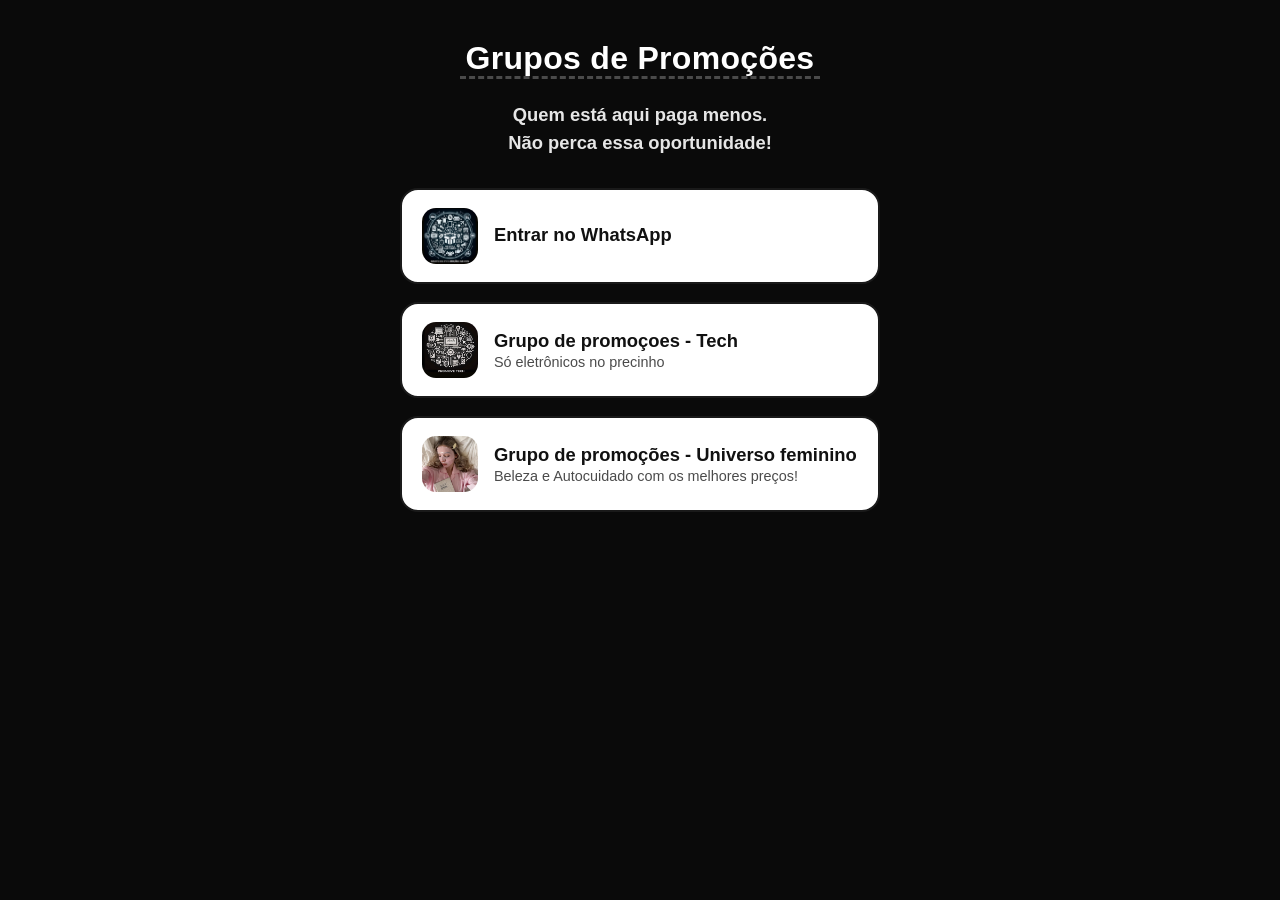
==== index.html @ d7baeaa2 "Renomeia para index.html" ====
<!DOCTYPE html>
<html lang="pt-BR">
<head>
<meta charset="UTF-8">
<meta name="viewport" content="width=device-width, initial-scale=1.0">
<title>Central das Promoções</title>
<link rel="stylesheet" href="style.css">
</head>
<body>
  <div class="page">

    <h1><Promoções class="placeholder-name">Grupos de Promoções</h1>

    <p class="subtitle">
      Quem está aqui paga menos.<br>
      Não perca essa oportunidade!
    </p>

    <div class="card-list">
      <a class="card" href="https://chat.whatsapp.com/JTe1IcKR3JC3chGqcdYJgB" target="_blank" rel="noopener">
        <img src="images/PromoGeral.jpeg" class="ofertaBeleza">
        <div class="card-text">
          <div class="title">Entrar no WhatsApp</div>
          <div class="desc"></div>
        </div>
      </a>
      <a class="card" href="https://chat.whatsapp.com/BbmjZQ36LeMDnOn38svQRs" target="_blank" rel="noopener">
        <img src="images/OfertasTech.jpeg" class="ofertaTech"> 
        <div class="card-text">
          <div class="title">Grupo de promoçoes - Tech</div>
          <div class="desc">Só eletrônicos no precinho</div>
        </div>
      </a>
      <a class="card" href="https://chat.whatsapp.com/JJbFHOgMdsF9J7NOMz3Dbs?s=sw&p=i&ilr=2" target="_blank" rel="noopener">
        <img src="images/OfertasBeleza.png" class="ofertaBeleza">
        <div class="card-text">
          <div class="title">Grupo de promoções - Universo feminino</div>
          <div class="desc">Beleza e Autocuidado com os melhores preços!</div>
        </div>
      </a> 
  </div>
</body>
</html>
---- style.css ----
* { box-sizing: border-box; margin: 0; padding: 0; }

body {
  background: #0a0a0a;
  font-family: 'Segoe UI', Arial, sans-serif;
  color: #ffffff;
  display: flex;
  justify-content: center;
  padding: 40px 20px 80px;
}

.page {
  width: 100%;
  max-width: 480px;
  text-align: center;
}

.avatar {
  width: 140px;
  height: 140px;
  border-radius: 50%;
  margin: 0 auto 28px;
  background: radial-gradient(circle at 35% 30%, #2a2a2a, #000 70%);
  border: 3px solid #2e2e2e;
  display: flex;
  align-items: center;
  justify-content: center;
  font-size: 54px;
}

h1 {
  font-size: 2rem;
  font-weight: 800;
  margin-bottom: 24px;
  letter-spacing: 0.3px;
}

.placeholder-name {
  border-bottom: 3px dashed #4a4a4a;
  padding: 0 6px;
}

.subtitle {
  font-size: 1.15rem;
  font-weight: 700;
  line-height: 1.5;
  margin-bottom: 32px;
  color: #e6e6e6;
}

.card-list {
  display: flex;
  flex-direction: column;
  gap: 18px;
}

.card {
  background: #ffffff;
  color: #111;
  border-radius: 18px;
  padding: 18px 20px;
  display: flex;
  align-items: center;
  gap: 16px;
  text-align: left;
  text-decoration: none;
  border: 2px solid #1a1a1a;
  transition: transform 0.15s ease, box-shadow 0.15s ease;
}

.card:hover, .card:focus-visible {
  transform: translateY(-2px);
  box-shadow: 0 8px 20px rgba(0,0,0,0.4);
  outline: none;
}

.icon {
  width: 56px;
  height: 56px;
  border-radius: 14px;
  flex-shrink: 0;
  display: flex;
  align-items: center;
  justify-content: center;
  font-size: 26px;
  color: #fff;
}

.icon.whatsapp { background: #25D366; }
.icon.telegram { background: #229ED9; }
.icon.tech { background: #3a3f51; }
.icon.casa { background: #8a5a3c; }
.icon.tenis { background: #1c1c2b; }

.card-text .title {
  font-size: 1.15rem;
  font-weight: 700;
  margin-bottom: 2px;
}

.card-text .desc {
  font-size: 0.9rem;
  color: #4b4b4b;
}

.footer-note {
  margin-top: 40px;
  font-size: 0.8rem;
  color: #555;
}


.ofertaBeleza{
  width: 56px;
  height: 56px;
  border-radius: 14px;
  flex-shrink: 0;
  display: flex;
  align-items: center;
  justify-content: center;
  font-size: 26px;
  color: #fff;
}


.ofertaTech{
  width: 56px;
  height: 56px;
  border-radius: 14px;
  flex-shrink: 0;
  display: flex;
  align-items: center;
  justify-content: center;
  font-size: 26px;
}

.ofertaGeral{
  width: 56px;
  height: 56px;
  border-radius: 14px;
  flex-shrink: 0;
  display: flex;
  align-items: center;
  justify-content: center;
  font-size: 26px;
}
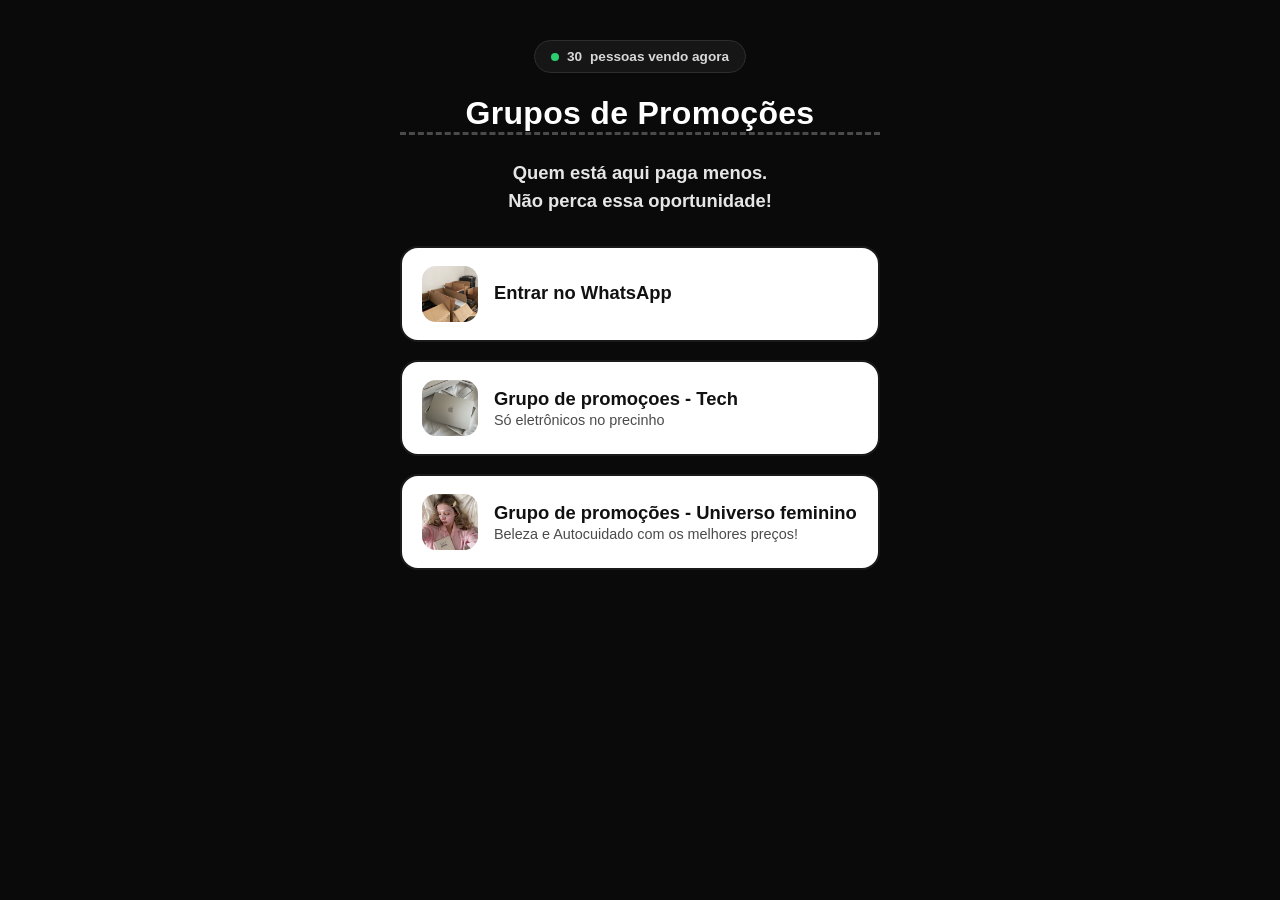
==== commit 176c5b5b: "Pequenas atualizações" ====
--- a/index.html
+++ b/index.html
@@ -9,7 +9,13 @@
 <body>
   <div class="page">
 
-    <h1><Promoções class="placeholder-name">Grupos de Promoções</h1>
+    <!-- WIDGET 1: contador "pessoas vendo agora" -->
+    <div class="viewer-counter" id="viewerCounter">
+      <span class="dot"></span>
+      <span id="viewerCount">30</span> pessoas vendo agora
+    </div>
+
+    <h1 class="placeholder-name">Grupos de Promoções</h1>
 
     <p class="subtitle">
       Quem está aqui paga menos.<br>
@@ -18,26 +24,33 @@
 
     <div class="card-list">
       <a class="card" href="https://chat.whatsapp.com/JTe1IcKR3JC3chGqcdYJgB" target="_blank" rel="noopener">
-        <img src="images/PromoGeral.jpeg" class="ofertaBeleza">
+        <img src="images/Geral.png" class="ofertaBeleza" alt="">
         <div class="card-text">
           <div class="title">Entrar no WhatsApp</div>
           <div class="desc"></div>
         </div>
       </a>
       <a class="card" href="https://chat.whatsapp.com/BbmjZQ36LeMDnOn38svQRs" target="_blank" rel="noopener">
-        <img src="images/OfertasTech.jpeg" class="ofertaTech"> 
+        <img src="images/Tech.png" class="ofertaTech" alt="">
         <div class="card-text">
           <div class="title">Grupo de promoçoes - Tech</div>
           <div class="desc">Só eletrônicos no precinho</div>
         </div>
       </a>
       <a class="card" href="https://chat.whatsapp.com/JJbFHOgMdsF9J7NOMz3Dbs?s=sw&p=i&ilr=2" target="_blank" rel="noopener">
-        <img src="images/OfertasBeleza.png" class="ofertaBeleza">
+        <img src="images/OfertasBeleza.png" class="ofertaBeleza" alt="">
         <div class="card-text">
           <div class="title">Grupo de promoções - Universo feminino</div>
           <div class="desc">Beleza e Autocuidado com os melhores preços!</div>
         </div>
-      </a> 
+      </a>
+    </div>
+
   </div>
+
+  <!-- WIDGET 2: avisos de quem entrou no grupo -->
+  <div class="join-toast-container" id="joinToastContainer"></div>
+
+  <script src="script.js"></script>
 </body>
 </html>
--- a/style.css
+++ b/style.css
@@ -109,7 +109,6 @@
   color: #555;
 }
 
-
 .ofertaBeleza{
   width: 56px;
   height: 56px;
@@ -120,8 +119,8 @@
   justify-content: center;
   font-size: 26px;
   color: #fff;
-}
-
+  object-fit: cover;
+}
 
 .ofertaTech{
   width: 56px;
@@ -132,6 +131,7 @@
   align-items: center;
   justify-content: center;
   font-size: 26px;
+  object-fit: cover;
 }
 
 .ofertaGeral{
@@ -143,4 +143,143 @@
   align-items: center;
   justify-content: center;
   font-size: 26px;
-}+  object-fit: cover;
+}
+
+/* ============================================
+   WIDGET 1: Contador "pessoas vendo agora"
+   ============================================ */
+.viewer-counter {
+  display: inline-flex;
+  align-items: center;
+  gap: 8px;
+  background: #161616;
+  border: 1px solid #2e2e2e;
+  color: #d8d8d8;
+  font-size: 0.85rem;
+  font-weight: 600;
+  padding: 8px 16px;
+  border-radius: 999px;
+  margin-bottom: 22px;
+}
+
+.viewer-counter .dot {
+  width: 8px;
+  height: 8px;
+  border-radius: 50%;
+  background: #2ecc71;
+  box-shadow: 0 0 0 0 rgba(46, 204, 113, 0.6);
+  animation: dot-pulse 1.6s infinite;
+}
+
+@keyframes dot-pulse {
+  0%   { box-shadow: 0 0 0 0 rgba(46, 204, 113, 0.55); }
+  70%  { box-shadow: 0 0 0 8px rgba(46, 204, 113, 0); }
+  100% { box-shadow: 0 0 0 0 rgba(46, 204, 113, 0); }
+}
+
+/* ============================================
+   WIDGET 2: Avisos de "entrou no grupo"
+   ============================================ */
+.join-toast-container {
+  position: fixed;
+  left: 16px;
+  bottom: 16px;
+  z-index: 999;
+  display: flex;
+  flex-direction: column;
+  gap: 10px;
+  pointer-events: none;
+  max-width: calc(100% - 32px);
+}
+
+.join-toast {
+  pointer-events: auto;
+  display: flex;
+  align-items: center;
+  gap: 12px;
+  background: #ffffff;
+  color: #111;
+  border-radius: 14px;
+  padding: 12px 16px;
+  min-width: 260px;
+  max-width: 320px;
+  box-shadow: 0 10px 30px rgba(0,0,0,0.45);
+  transform: translateX(-120%);
+  opacity: 0;
+  transition: transform 0.4s ease, opacity 0.4s ease;
+}
+
+.join-toast.show {
+  transform: translateX(0);
+  opacity: 1;
+}
+
+.join-toast.hide {
+  transform: translateX(-120%);
+  opacity: 0;
+}
+
+.join-toast .avatar-circle {
+  position: relative;
+  width: 40px;
+  height: 40px;
+  border-radius: 50%;
+  flex-shrink: 0;
+  display: flex;
+  align-items: center;
+  justify-content: center;
+  color: #fff;
+  font-weight: 700;
+  font-size: 1rem;
+}
+
+.join-toast .check-badge {
+  position: absolute;
+  bottom: -2px;
+  right: -2px;
+  width: 16px;
+  height: 16px;
+  border-radius: 50%;
+  background: #2ecc71;
+  border: 2px solid #ffffff;
+  display: flex;
+  align-items: center;
+  justify-content: center;
+  font-size: 9px;
+  color: #fff;
+  line-height: 1;
+}
+
+.join-toast .toast-text {
+  text-align: left;
+}
+
+.join-toast .toast-text .name-line {
+  font-size: 0.9rem;
+  font-weight: 700;
+  line-height: 1.25;
+}
+
+.join-toast .toast-text .time-line {
+  font-size: 0.78rem;
+  color: #6a6a6a;
+  display: flex;
+  align-items: center;
+  gap: 5px;
+  margin-top: 2px;
+}
+
+.join-toast .toast-text .time-line .live-dot {
+  width: 6px;
+  height: 6px;
+  border-radius: 50%;
+  background: #2ecc71;
+}
+
+@media (max-width: 400px) {
+  .join-toast {
+    min-width: 0;
+    max-width: calc(100vw - 32px);
+  }
+}
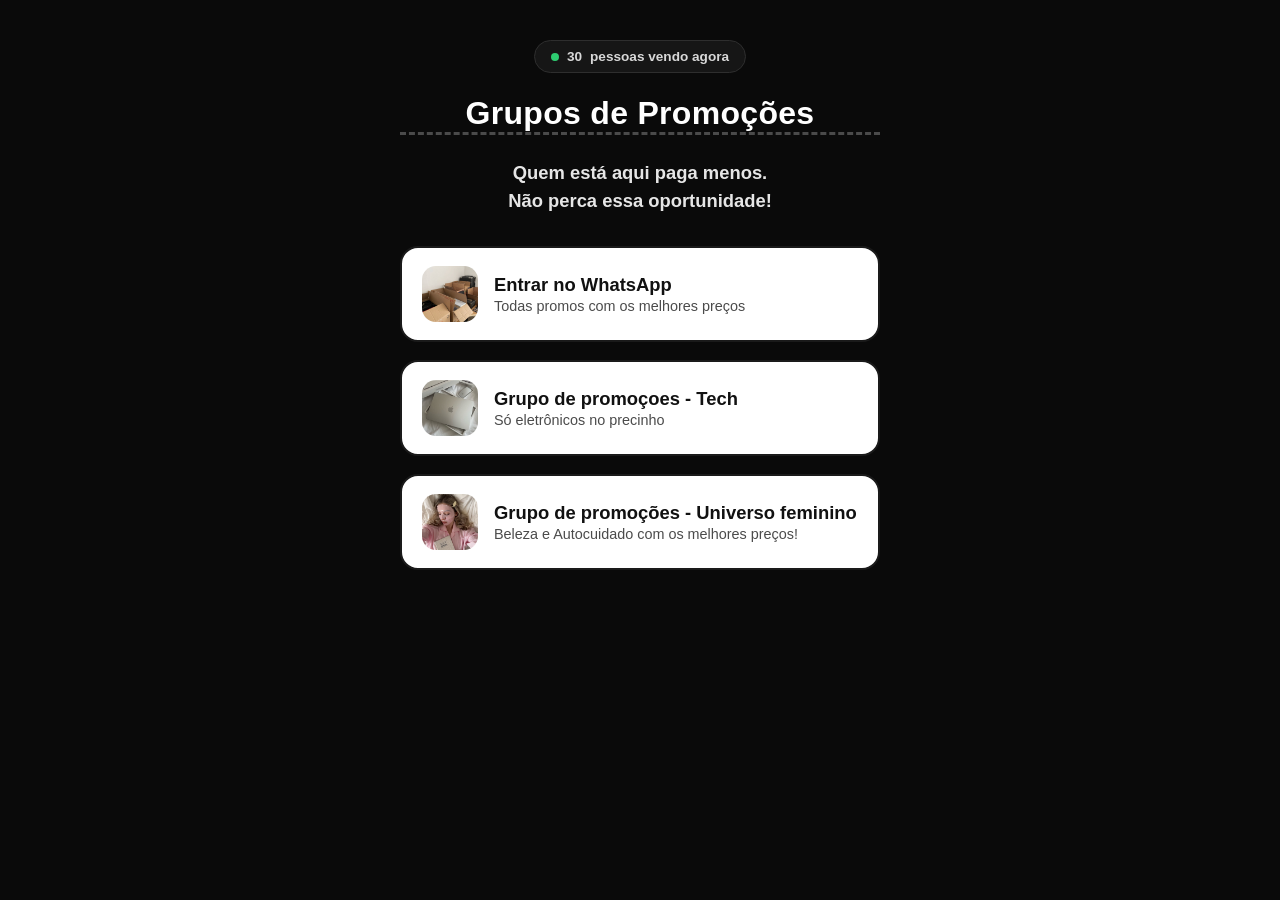
==== commit abe0290e: "Pequenas atualizações" ====
--- a/index.html
+++ b/index.html
@@ -27,6 +27,7 @@
         <img src="images/Geral.png" class="ofertaBeleza" alt="">
         <div class="card-text">
           <div class="title">Entrar no WhatsApp</div>
+          <div class="desc">Todas promos com os melhores preços</div>
           <div class="desc"></div>
         </div>
       </a>
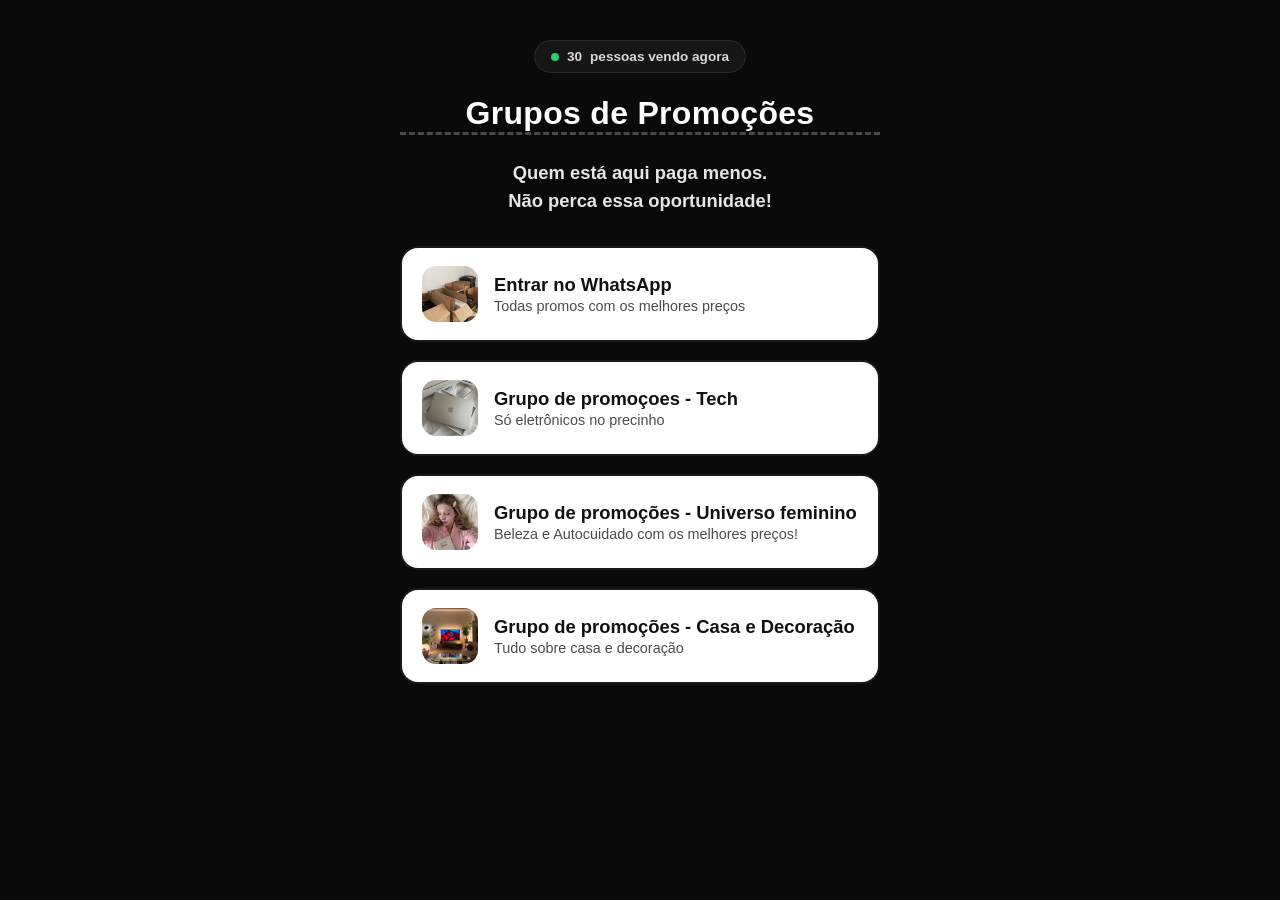
==== commit cf327270: "Adicionando o Grupo de Casa e Deco" ====
--- a/index.html
+++ b/index.html
@@ -45,6 +45,13 @@
           <div class="desc">Beleza e Autocuidado com os melhores preços!</div>
         </div>
       </a>
+      <a class="card" href="https://chat.whatsapp.com/DuCO8YpxneaIQ6Z7z6X5en?s=cl&p=i&ilr=2" target="_blank" rel="noopener">
+        <img src="images/CasaeDeco.jpeg" class="ofertaCasa" alt="">
+        <div class="card-text">
+          <div class="title">Grupo de promoções - Casa e Decoração</div>
+          <div class="desc">Tudo sobre casa e decoração</div>
+        </div>
+      </a>
     </div>
 
   </div>
--- a/style.css
+++ b/style.css
@@ -134,8 +134,20 @@
   object-fit: cover;
 }
 
-.ofertaGeral{
-  width: 56px;
+/* ofertaGeral{
+  width: 56px;
+  height: 56px;
+  border-radius: 14px;
+  flex-shrink: 0;
+  display: flex;
+  align-items: center;
+  justify-content: center;
+  font-size: 26px;
+  object-fit: cover;
+}
+*/
+.ofertaCasa{
+    width: 56px;
   height: 56px;
   border-radius: 14px;
   flex-shrink: 0;
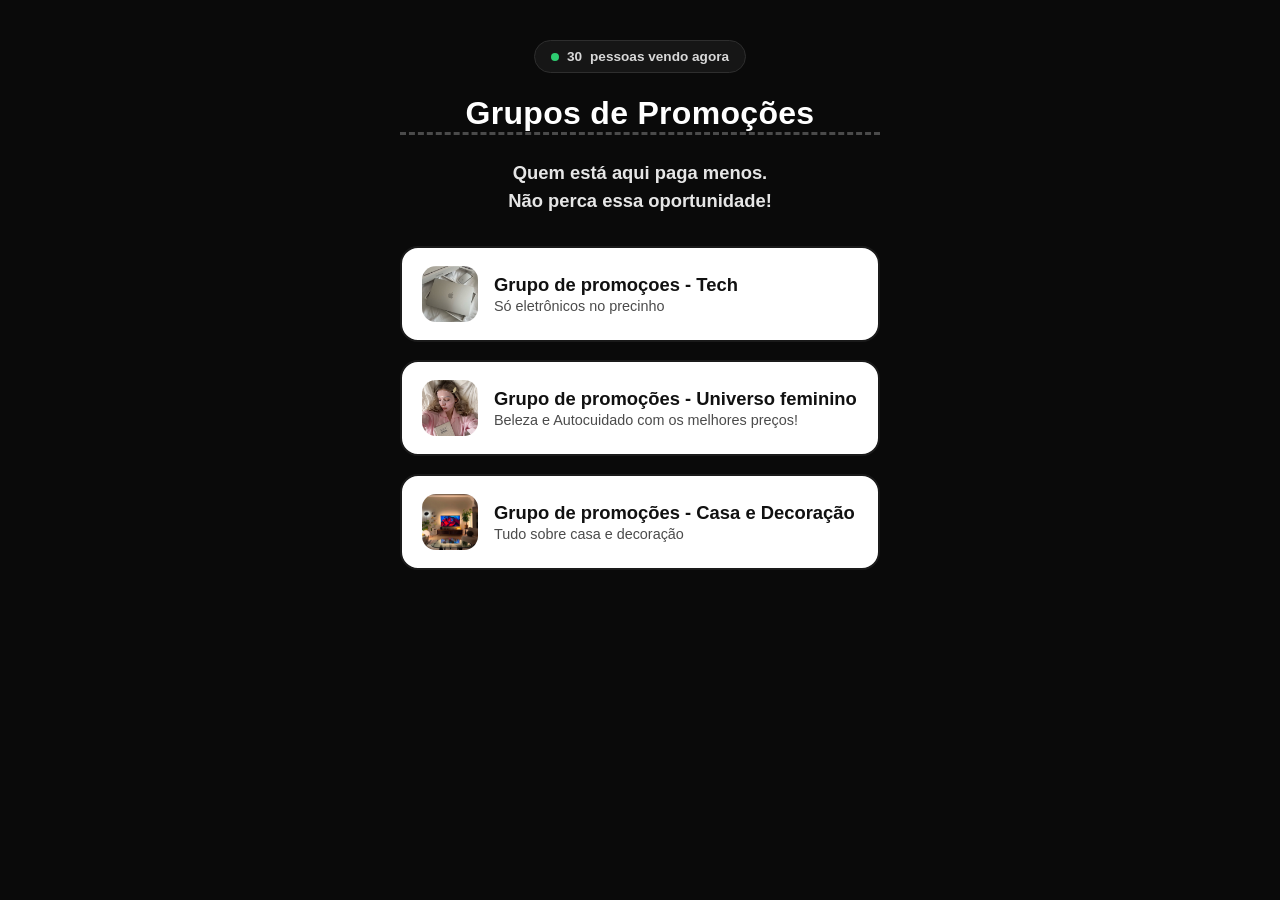
==== commit d26c65a3: "Removendo o grupo Geral" ====
--- a/index.html
+++ b/index.html
@@ -21,16 +21,7 @@
       Quem está aqui paga menos.<br>
       Não perca essa oportunidade!
     </p>
-
     <div class="card-list">
-      <a class="card" href="https://chat.whatsapp.com/JTe1IcKR3JC3chGqcdYJgB" target="_blank" rel="noopener">
-        <img src="images/Geral.png" class="ofertaBeleza" alt="">
-        <div class="card-text">
-          <div class="title">Entrar no WhatsApp</div>
-          <div class="desc">Todas promos com os melhores preços</div>
-          <div class="desc"></div>
-        </div>
-      </a>
       <a class="card" href="https://chat.whatsapp.com/BbmjZQ36LeMDnOn38svQRs" target="_blank" rel="noopener">
         <img src="images/Tech.png" class="ofertaTech" alt="">
         <div class="card-text">
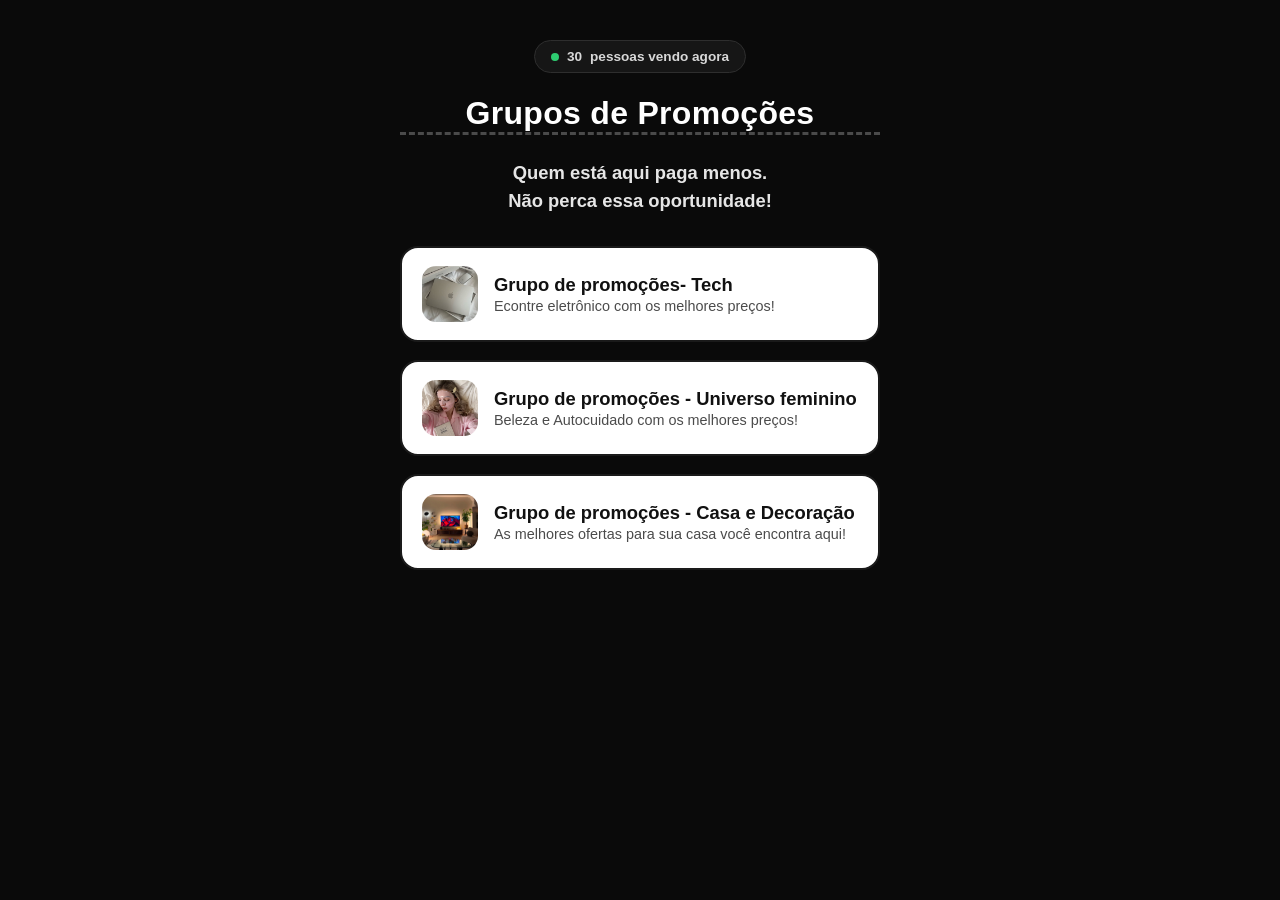
==== commit 29f87576: "Correção de descrição" ====
--- a/index.html
+++ b/index.html
@@ -25,8 +25,8 @@
       <a class="card" href="https://chat.whatsapp.com/BbmjZQ36LeMDnOn38svQRs" target="_blank" rel="noopener">
         <img src="images/Tech.png" class="ofertaTech" alt="">
         <div class="card-text">
-          <div class="title">Grupo de promoçoes - Tech</div>
-          <div class="desc">Só eletrônicos no precinho</div>
+          <div class="title">Grupo de promoções- Tech</div>
+          <div class="desc">Econtre eletrônico com os melhores preços!</div>
         </div>
       </a>
       <a class="card" href="https://chat.whatsapp.com/JJbFHOgMdsF9J7NOMz3Dbs?s=sw&p=i&ilr=2" target="_blank" rel="noopener">
@@ -40,7 +40,7 @@
         <img src="images/CasaeDeco.jpeg" class="ofertaCasa" alt="">
         <div class="card-text">
           <div class="title">Grupo de promoções - Casa e Decoração</div>
-          <div class="desc">Tudo sobre casa e decoração</div>
+          <div class="desc">As melhores ofertas para sua casa você encontra aqui!</div>
         </div>
       </a>
     </div>
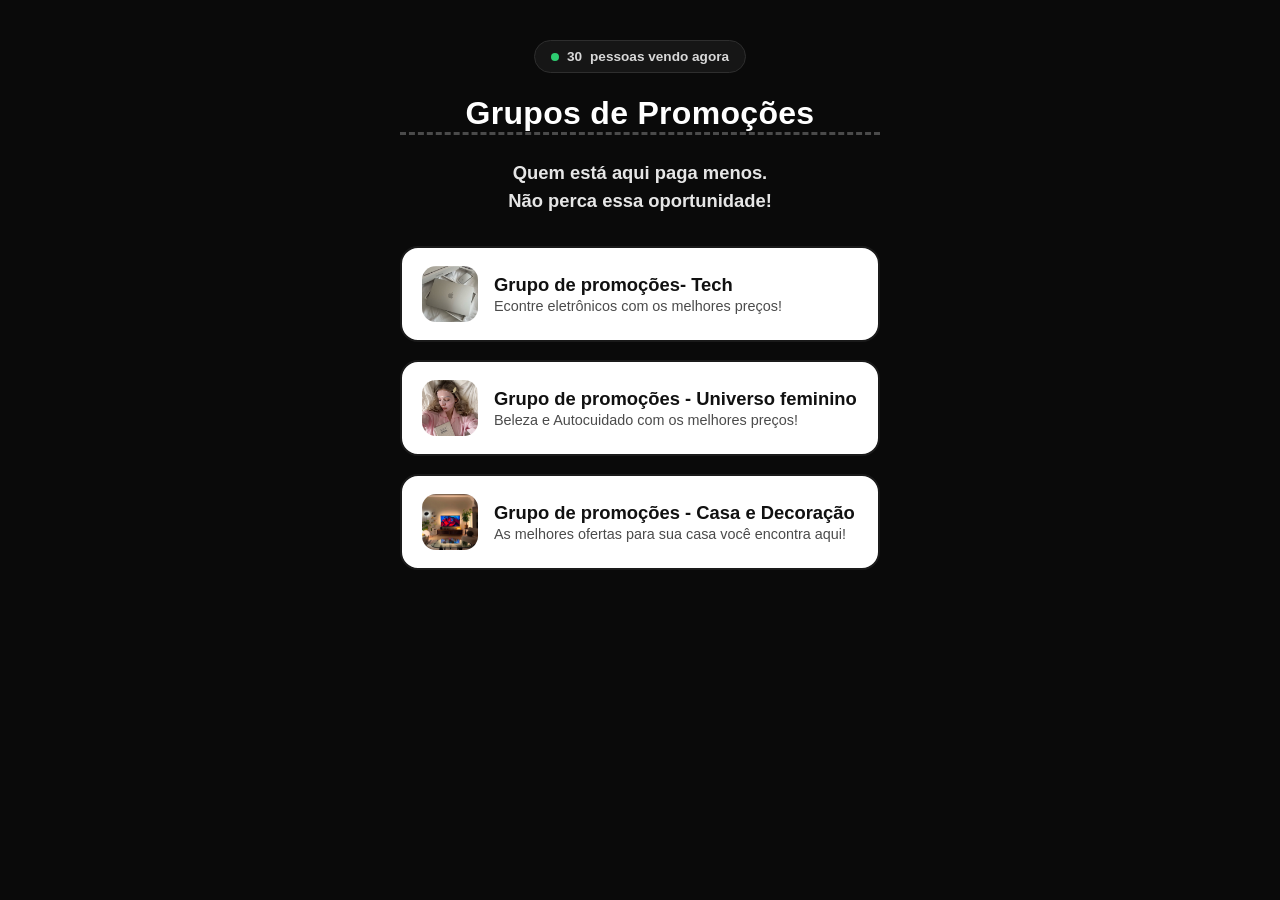
==== commit 53cde1df: "Correção de descrição" ====
--- a/index.html
+++ b/index.html
@@ -26,7 +26,7 @@
         <img src="images/Tech.png" class="ofertaTech" alt="">
         <div class="card-text">
           <div class="title">Grupo de promoções- Tech</div>
-          <div class="desc">Econtre eletrônico com os melhores preços!</div>
+          <div class="desc">Econtre eletrônicos com os melhores preços!</div>
         </div>
       </a>
       <a class="card" href="https://chat.whatsapp.com/JJbFHOgMdsF9J7NOMz3Dbs?s=sw&p=i&ilr=2" target="_blank" rel="noopener">
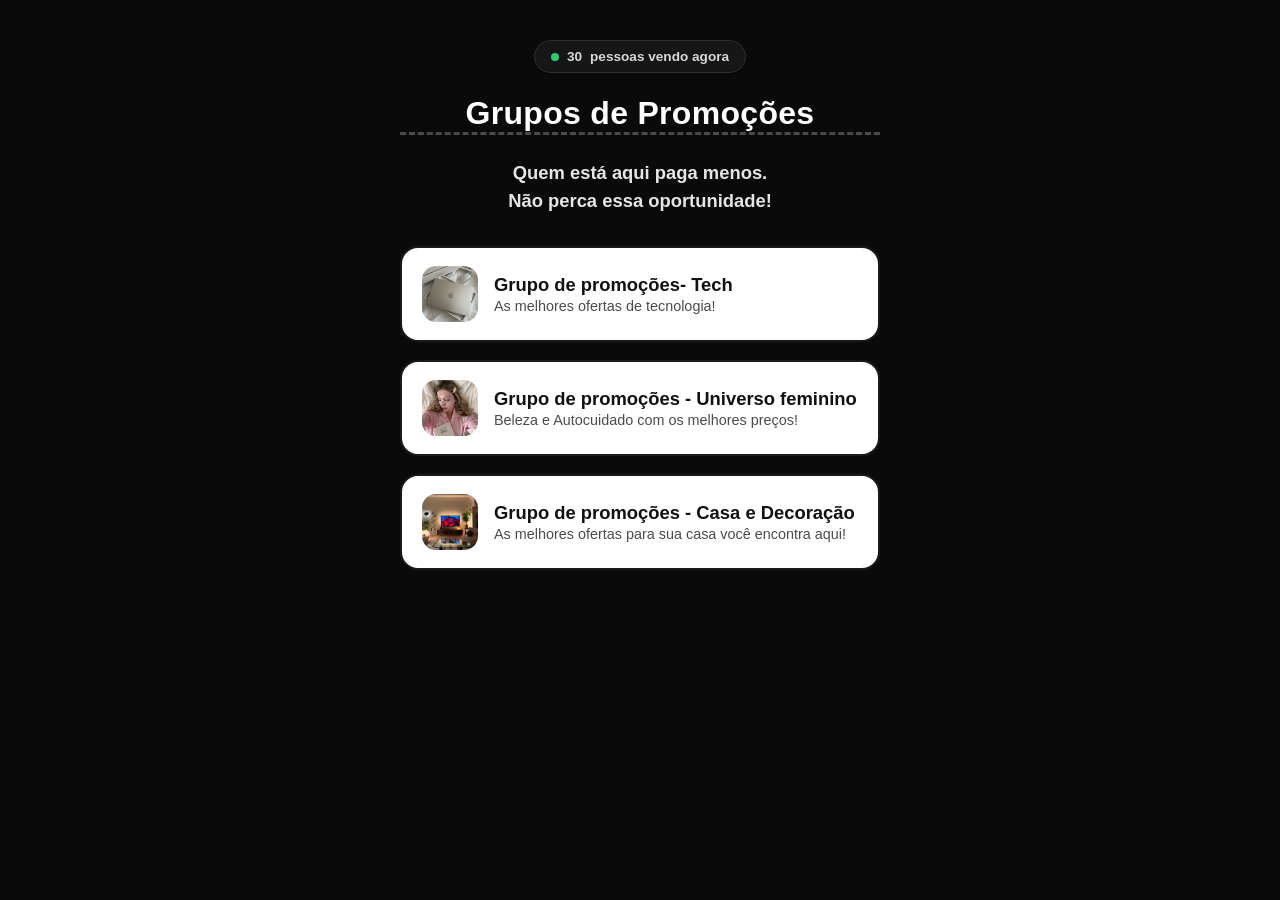
==== commit 198c3e1f: "Correção de descrição" ====
--- a/index.html
+++ b/index.html
@@ -26,7 +26,7 @@
         <img src="images/Tech.png" class="ofertaTech" alt="">
         <div class="card-text">
           <div class="title">Grupo de promoções- Tech</div>
-          <div class="desc">Econtre eletrônicos com os melhores preços!</div>
+          <div class="desc">As melhores ofertas de tecnologia!</div>
         </div>
       </a>
       <a class="card" href="https://chat.whatsapp.com/JJbFHOgMdsF9J7NOMz3Dbs?s=sw&p=i&ilr=2" target="_blank" rel="noopener">
